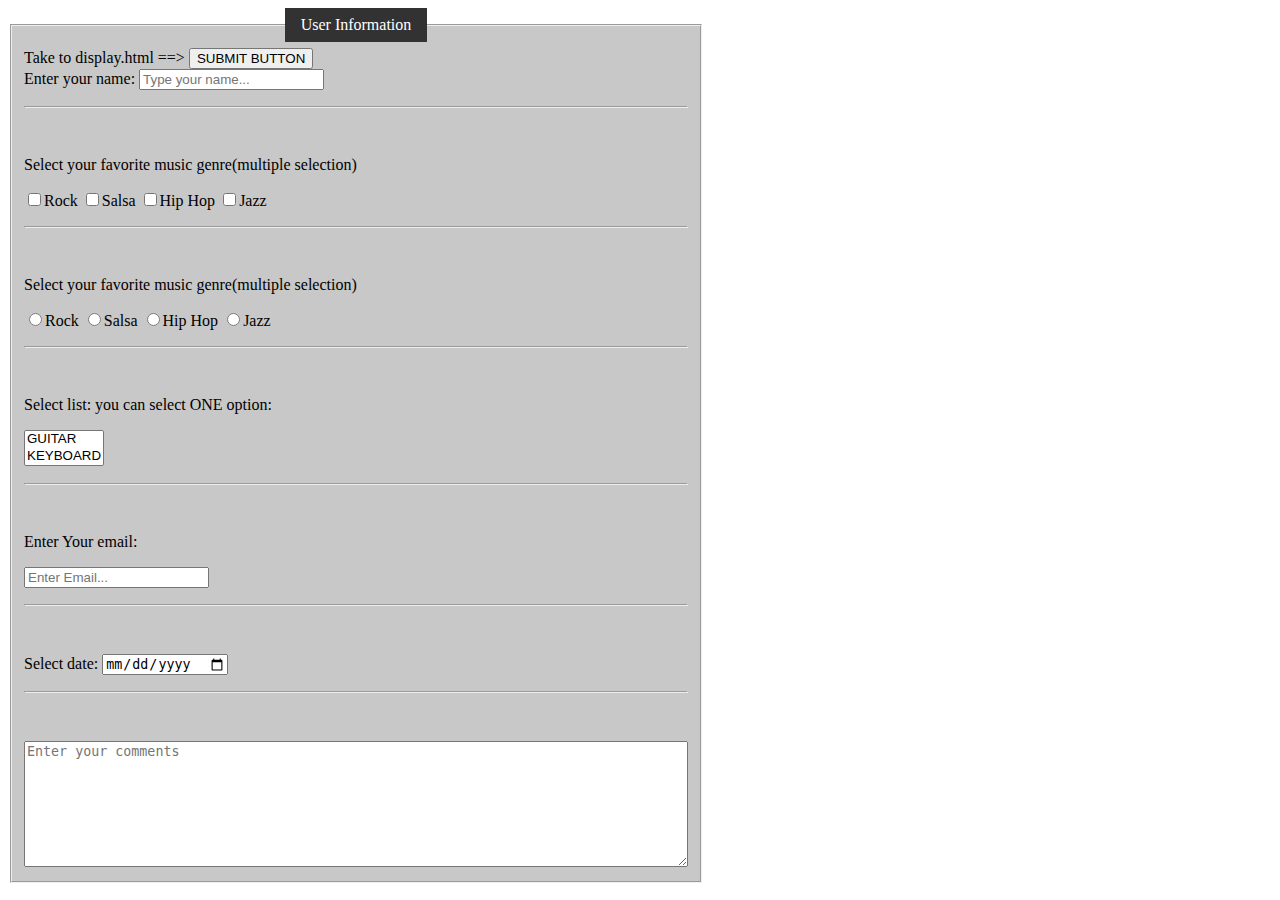
==== index.html @ 103378db "Create index.html" ====
<!DOCTYPE html>
<html lang="en" dir="ltr">
<head>
    <meta charset="UTF-8">
    <title></title>
    <link rel="stylesheet" href="forms.css">
    <style media="screen">
        fieldset{
            width: 50%;
            background-color: rgb(200,200,200);
        }
        legend{
            text-align: center;
            background-color: rgb(50,50,50);
            color: white;
            padding: 0.5em 1em;
        }
        label{
            display: block;
        }
        hr{
            margin-top: 1em;
            margin-bottom: 3em;
        }
    </style>
</head>
<body>
    <form class="form1" action="display.html" method="get" id="theForm">
        <FIeldset>
            <Legend>User Information</Legend>
            <label for="submit_bt">Take to display.html ==>
                <input type="submit" name="submit_bt" id="submit_bt" value="SUBMIT BUTTON" onclick="passvalues();">
            </label>
            <label for="enter_name">Enter your name:
            <input type="text" name="name" id="enter_name" placeholder="Type your name...">
            </label>
            <script type="text/javascript">
                function passvalues(){
                    let n = document.querySelector('#enter_name').value;
                    localStorage.setItem('fullName', n);
                }
        
            </script>

            <hr>
            <p>Select your favorite music genre(multiple selection)</p>
            <input type="checkbox" name="music" value="rock" />Rock
            <input type="checkbox" name="music" value="salsa" />Salsa
            <input type="checkbox" name="music" value="hip_hop" />Hip Hop
            <input type="checkbox" name="music" value="jazz" />Jazz
            <hr>

            <p>Select your favorite music genre(multiple selection)</p>
            <input type="radio" name="music" value="rock" />Rock
            <input type="radio" name="music" value="salsa" />Salsa
            <input type="radio" name="music" value="hip_hop" />Hip Hop
            <input type="radio" name="music" value="jazz" />Jazz

            <hr>
            <!--size shows how many items and multiple="multiple allows selection of multiple items"-->
            <p>Select list: you can select ONE option: </p>
            <select name="instruments" size="2">
                <option value="guitar">GUITAR</option>
                <option value="keyboard">KEYBOARD</option>
                <option value="bass">BASS</option>
                <option value="piano">PIANO</option>
            </select>

            <hr>
            <p>Enter Your email: </p>
            <input type="email" name="email" placeholder="Enter Email...">

            <hr>
            <label>Select date: <input type="date"></label>

            <hr>
            <textarea name="comments" rows="8" cols="80" placeholder="Enter your comments"></textarea>
        </FIeldset>
        
    </form>
</body>
</html>
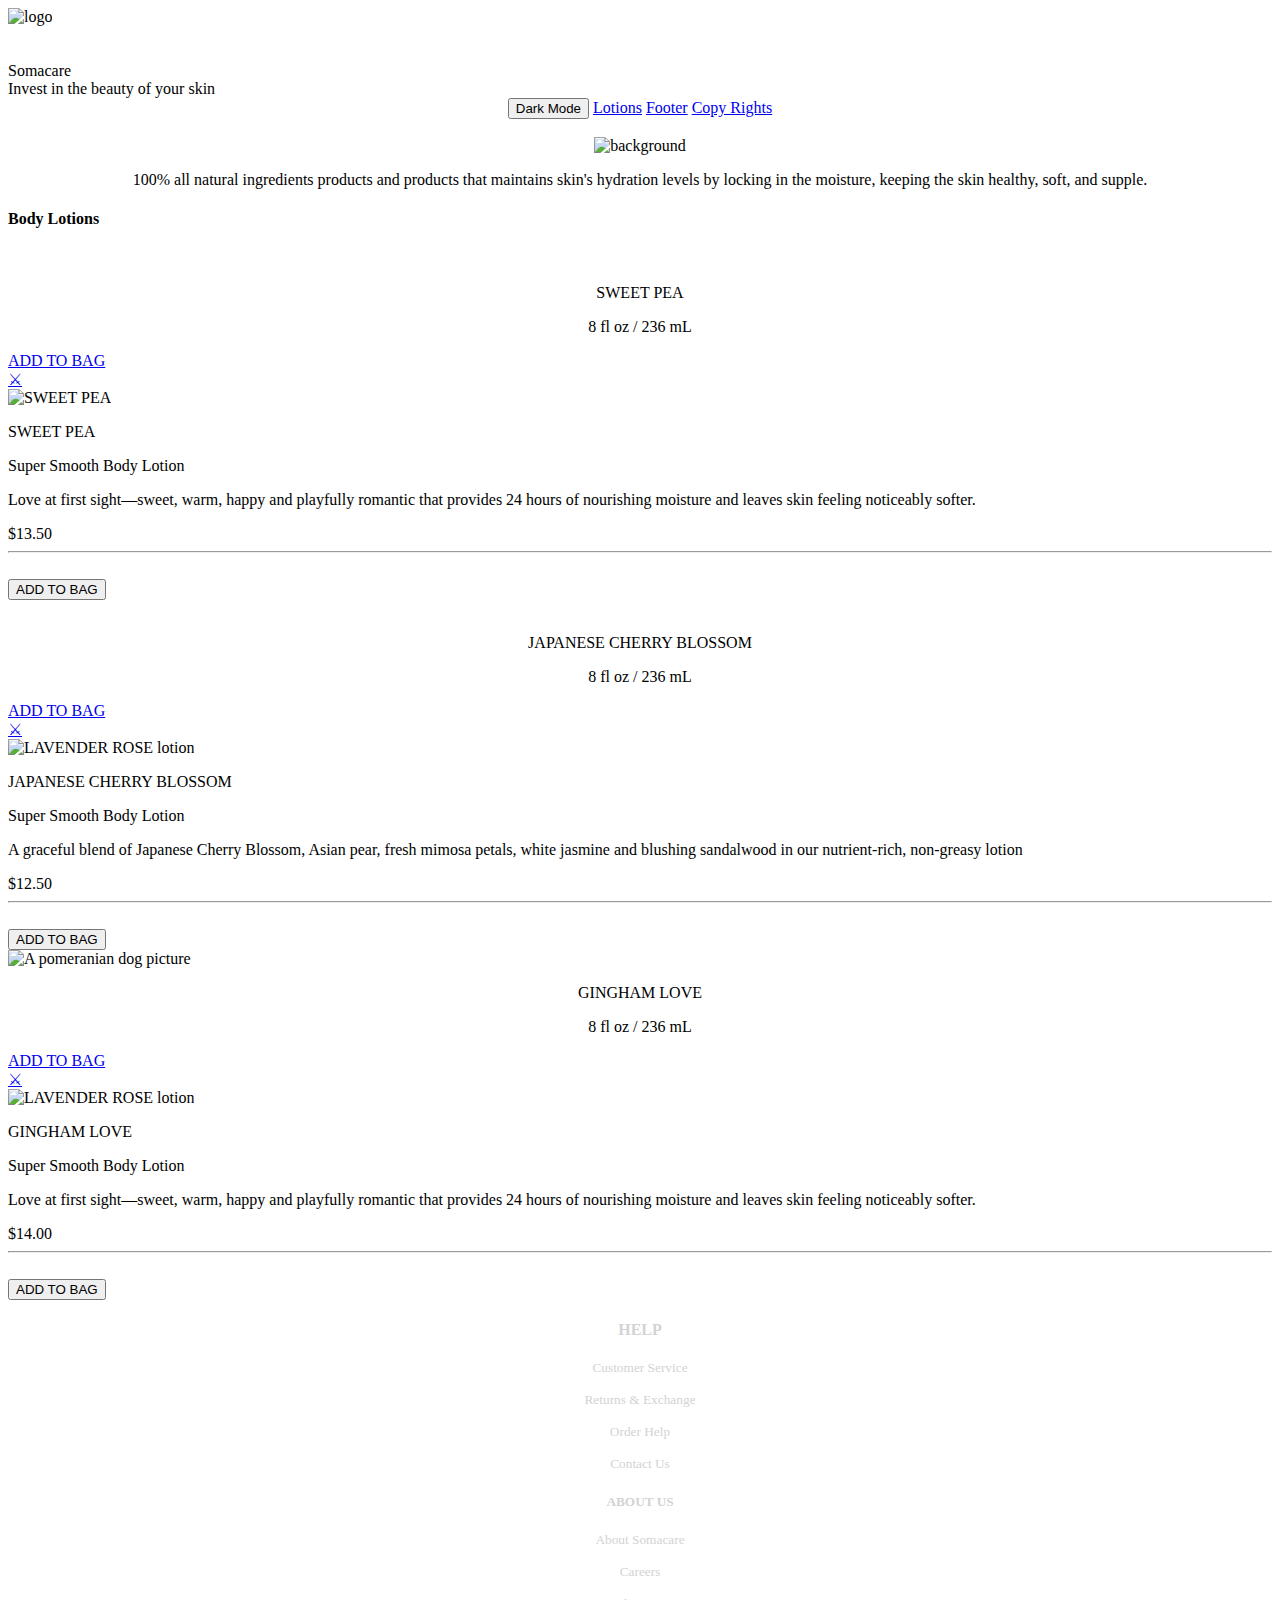
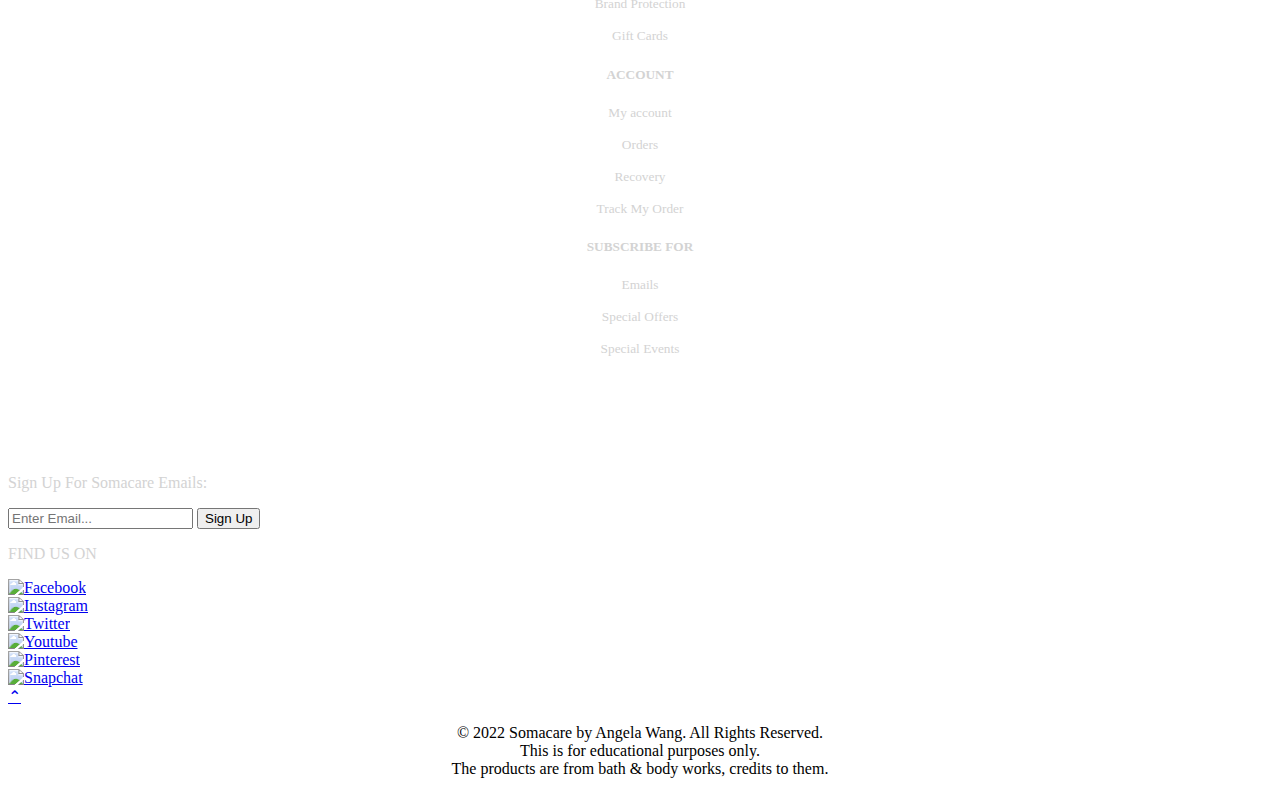
==== commit 885aa475: "Update index.html" ====
--- a/index.html
+++ b/index.html
@@ -2,81 +2,210 @@
 <html lang="en" dir="ltr">
 <head>
     <meta charset="UTF-8">
-    <title></title>
-    <link rel="stylesheet" href="forms.css">
-    <style media="screen">
-        fieldset{
-            width: 50%;
-            background-color: rgb(200,200,200);
-        }
-        legend{
-            text-align: center;
-            background-color: rgb(50,50,50);
-            color: white;
-            padding: 0.5em 1em;
-        }
-        label{
-            display: block;
-        }
-        hr{
-            margin-top: 1em;
-            margin-bottom: 3em;
-        }
-    </style>
+    <meta name="viewport" content="width=device-width, initial-scale=1.0">
+    <title>Somacare</title>
+    <link rel="stylesheet" href="project.css">
 </head>
 <body>
-    <form class="form1" action="display.html" method="get" id="theForm">
-        <FIeldset>
-            <Legend>User Information</Legend>
-            <label for="submit_bt">Take to display.html ==>
-                <input type="submit" name="submit_bt" id="submit_bt" value="SUBMIT BUTTON" onclick="passvalues();">
-            </label>
-            <label for="enter_name">Enter your name:
-            <input type="text" name="name" id="enter_name" placeholder="Type your name...">
-            </label>
-            <script type="text/javascript">
-                function passvalues(){
-                    let n = document.querySelector('#enter_name').value;
-                    localStorage.setItem('fullName', n);
-                }
-        
-            </script>
+    <section class="cont">
+        <section class="section1">
+            <div class="logo">
+                <img src="img/logo.png" alt="logo">
+            </div>
+            <div class="name">
+                <br><br>
+                <span class="s1">Somacare</span>
+                <br><span>
+                <span class="s2">Invest in the beauty of your skin</span>
+            </div>
+        </section>
+        <section class="section2" align="center">
+            
+            <nav class="Nav">
+                <button onclick="myFunction()">Dark Mode</button>
+                <a href="#l">Lotions</a>
+                <a href="#f">Footer</a>
+                <a href="#f">Copy Rights</a>
+            </nav>
+            <br>
+            <div align="center" class="con">
+                <img src="img/bg.jpeg" alt="background" class="bg">
+            </div>
+            <div class="bgp">
+                <p align="center">100% all natural ingredients products and products that maintains skin's hydration levels by locking in the moisture, keeping the skin healthy, soft, and supple.</p>
+            </div>
+            
+        </section>
+        <h4 class="bl" id="l">Body Lotions</h4>
+        <section class="section3">
+            <div class="div1">
+                <img src="img/img1.jpeg" alt="" class="img1">
+                <p class="par1" align="center" id="im1">SWEET PEA</p><p align="center">8 fl oz / 236 mL</p>
+                <a href="#modelwindow" class="a1">ADD TO BAG</a>
+                <div class="modelback" id="modelwindow">
+                    <div class="modelfront">
+                        <a href="#l" class="close">&#9876</a>
+                        <div class="imgcont">
+                            <img src="img/img1.jpeg" alt="SWEET PEA">
+                        </div>
+                        <div class="info" style="color: black;">
+                            <p>SWEET PEA</p>
+                            <p>Super Smooth Body Lotion</p>
+                            <p>Love at first sight—sweet, warm, happy and playfully romantic that provides 24 hours of nourishing moisture and leaves skin feeling noticeably softer.</p>
+                            <span class="nowprice" id="p1">$13.50</span>
+                            <br><hr><br>
+                            <form class="form" action="checkout.html" method="get" id="Form">
+                                <label for="submit_bt">
+                                    <input type="submit" name="submit_bt" id="submit_bt" value="ADD TO BAG" class="a1" onclick="passvalues1()">
+                                </label>
+                            </form>
+                        </div>
+                    </div>
+                </div>
+            </div>
+            <div class="div2" >
+                <img src="img/img2.jpeg" alt="" class="img2">
+                <p class="par1" align="center" id="im2">JAPANESE CHERRY BLOSSOM</p><p align="center">8 fl oz / 236 mL</p>
+                <a href="#modelwindow1" class="a1">ADD TO BAG</a>
+                <div class="modelback" id="modelwindow1">
+                    <div class="modelfront">
+                        <a href="#l" class="close">&#9876</a>
+                        <div class="imgcont">
+                            <img src="img/img2.jpeg" alt="LAVENDER ROSE lotion">
+                        </div>
+                        <div class="info" style="color: black;">
+                            <p>JAPANESE CHERRY BLOSSOM</p>
+                            <p>Super Smooth Body Lotion</p>
+                            <p>A graceful blend of Japanese Cherry Blossom, Asian pear, fresh mimosa petals, white jasmine and blushing sandalwood in our nutrient-rich, non-greasy lotion</p>
+                            <span class="nowprice" id="p2">$12.50</span>
+                            <br><hr><br>
+                            <form class="form" action="checkout.html" method="get" id="Form">
+                                <label for="submit_bt">
+                                    <input type="submit" name="submit_bt" id="submit_bt" value="ADD TO BAG" class="a1" onclick="passvalues2()">
+                                </label>
+                            </form>
+                        </div>
+                    </div>
+                </div>
+            </div>
+            <div class="div3">
+                <img src="img/img3.jpeg" alt="A pomeranian dog picture" class="img3">
+                <p class="par1" align="center" id="im3">GINGHAM LOVE</p><p align="center">8 fl oz / 236 mL</p>
+                <a href="#modelwindow2" class="a1">ADD TO BAG</a>
+                <div class="modelback" id="modelwindow2">
+                    <div class="modelfront">
+                        <a href="#l" class="close">&#9876</a>
+                        <div class="imgcont">
+                            <img src="img/img3.jpeg" alt="LAVENDER ROSE lotion">
+                        </div>
+                        <div class="info" style="color: black;">
+                            <p>GINGHAM LOVE</p>
+                            <p>Super Smooth Body Lotion</p>
+                            <p>Love at first sight—sweet, warm, happy and playfully romantic that provides 24 hours of nourishing moisture and leaves skin feeling noticeably softer.</p>
+                            <span class="nowprice" id="p3">$14.00</span>
+                            <br><hr><br>
+                            <form class="form" action="checkout.html" method="get" id="Form">
+                                <label for="submit_bt">
+                                    <input type="submit" name="submit_bt" id="submit_bt" value="ADD TO BAG" class="a1" onclick="passvalues3()">
+                                </label>
+                            </form>
+                        </div>
+                    </div>
+                </div>
+            </div>
+        </section>
+        <section class="section4" id="f">
+            <div class="help">
+                <h4 align="center" style="color: lightgrey">HELP</h4>
+                <p align="center" style="font-size: smaller; color: lightgrey">
+                    Customer Service
+                    <br><br>
+                    Returns & Exchange
+                    <br><br>
+                    Order Help
+                    <br><br>
+                    Contact Us
+                </p>
+            </div>
+            <div class="about">
+                <h5 align="center" style="color: lightgrey">ABOUT US</h5>
+                <p align="center" style="font-size: smaller; color: lightgrey">
+                    About Somacare
+                    <br><br>
+                    Careers
+                    <br><br>
+                    Brand Protection
+                    <br><br>
+                    Gift Cards
+                </p>
+            </div>
+            <div class="account">
+                <h5 align="center" style="color: lightgrey">ACCOUNT</h5>
+                <p align="center" style="font-size: smaller; color: lightgrey">
+                    My account
+                    <br><br>
+                    Orders
+                    <br><br>
+                    Recovery
+                    <br><br>
+                    Track My Order
+                </p>
+            </div>
+            <div class="subscribe">
+                <h5 align="center" style="color: lightgrey">SUBSCRIBE FOR</h5>
+                <p align="center" style="font-size: smaller; color: lightgrey">
+                    Emails
+                    <br><br>
+                    Special Offers
+                    <br><br>
+                    Special Events
+                    <br><br>
+                </p>
+            </div>
+            <br><br><hr color="white"><br>
+            <div class="signup">
+                <form class="form1" method="get">
+                    <p style="color: lightgrey">Sign Up For Somacare Emails: </p>
+                    <input type="email" name="email" placeholder="Enter Email..." class="in">
+                    <span><button class="bu">Sign Up</button></span>
+                  </form>
+            </div>
+            <div class="socials">
+                <p style="color: lightgrey">FIND US ON</p>
+                <div>
+                    <a href="https://www.facebook.com/"><img src="social/fb.png" alt="Facebook"></a>
+                </div>
+                <div>
+                    <a href="https://www.instagram.com/"><img src="social/inst.png" alt="Instagram"></a>
+                </div>
+                <div>
+                    <a href="https://twitter.com/?lang=en"><img src="social/tw.png" alt="Twitter"></a>
+                </div>
+                <div>
+                    <a href="https://www.youtube.com/"><img src="social/yt.png" alt="Youtube"></a>
+                </div>
+                <div>
+                    <a href="https://www.pinterest.com/"><img src="social/pi.png" alt="Pinterest"></a>
+                </div>
+                <div>
+                    <a href="https://www.snapchat.com/"><img src="social/sc.png" alt="Snapchat"></a>
+                </div>
+            </div>
+            
+        </section>
+        <div class="toTop">
+            <a href="#" class="linkTop">&#8963;</a>
+        </div>
+        <br>
+        <footer align="center">© 2022 Somacare by Angela Wang. All Rights Reserved.
+            <br>This is for educational purposes only.
+            <br>The products are from bath & body works, credits to them.
+        </footer>
+        <br>
+    </section>
+    
 
-            <hr>
-            <p>Select your favorite music genre(multiple selection)</p>
-            <input type="checkbox" name="music" value="rock" />Rock
-            <input type="checkbox" name="music" value="salsa" />Salsa
-            <input type="checkbox" name="music" value="hip_hop" />Hip Hop
-            <input type="checkbox" name="music" value="jazz" />Jazz
-            <hr>
-
-            <p>Select your favorite music genre(multiple selection)</p>
-            <input type="radio" name="music" value="rock" />Rock
-            <input type="radio" name="music" value="salsa" />Salsa
-            <input type="radio" name="music" value="hip_hop" />Hip Hop
-            <input type="radio" name="music" value="jazz" />Jazz
-
-            <hr>
-            <!--size shows how many items and multiple="multiple allows selection of multiple items"-->
-            <p>Select list: you can select ONE option: </p>
-            <select name="instruments" size="2">
-                <option value="guitar">GUITAR</option>
-                <option value="keyboard">KEYBOARD</option>
-                <option value="bass">BASS</option>
-                <option value="piano">PIANO</option>
-            </select>
-
-            <hr>
-            <p>Enter Your email: </p>
-            <input type="email" name="email" placeholder="Enter Email...">
-
-            <hr>
-            <label>Select date: <input type="date"></label>
-
-            <hr>
-            <textarea name="comments" rows="8" cols="80" placeholder="Enter your comments"></textarea>
-        </FIeldset>
-        
-    </form>
+    <script type="text/javascript" src="project.js">
+    </script>
 </body>
 </html>
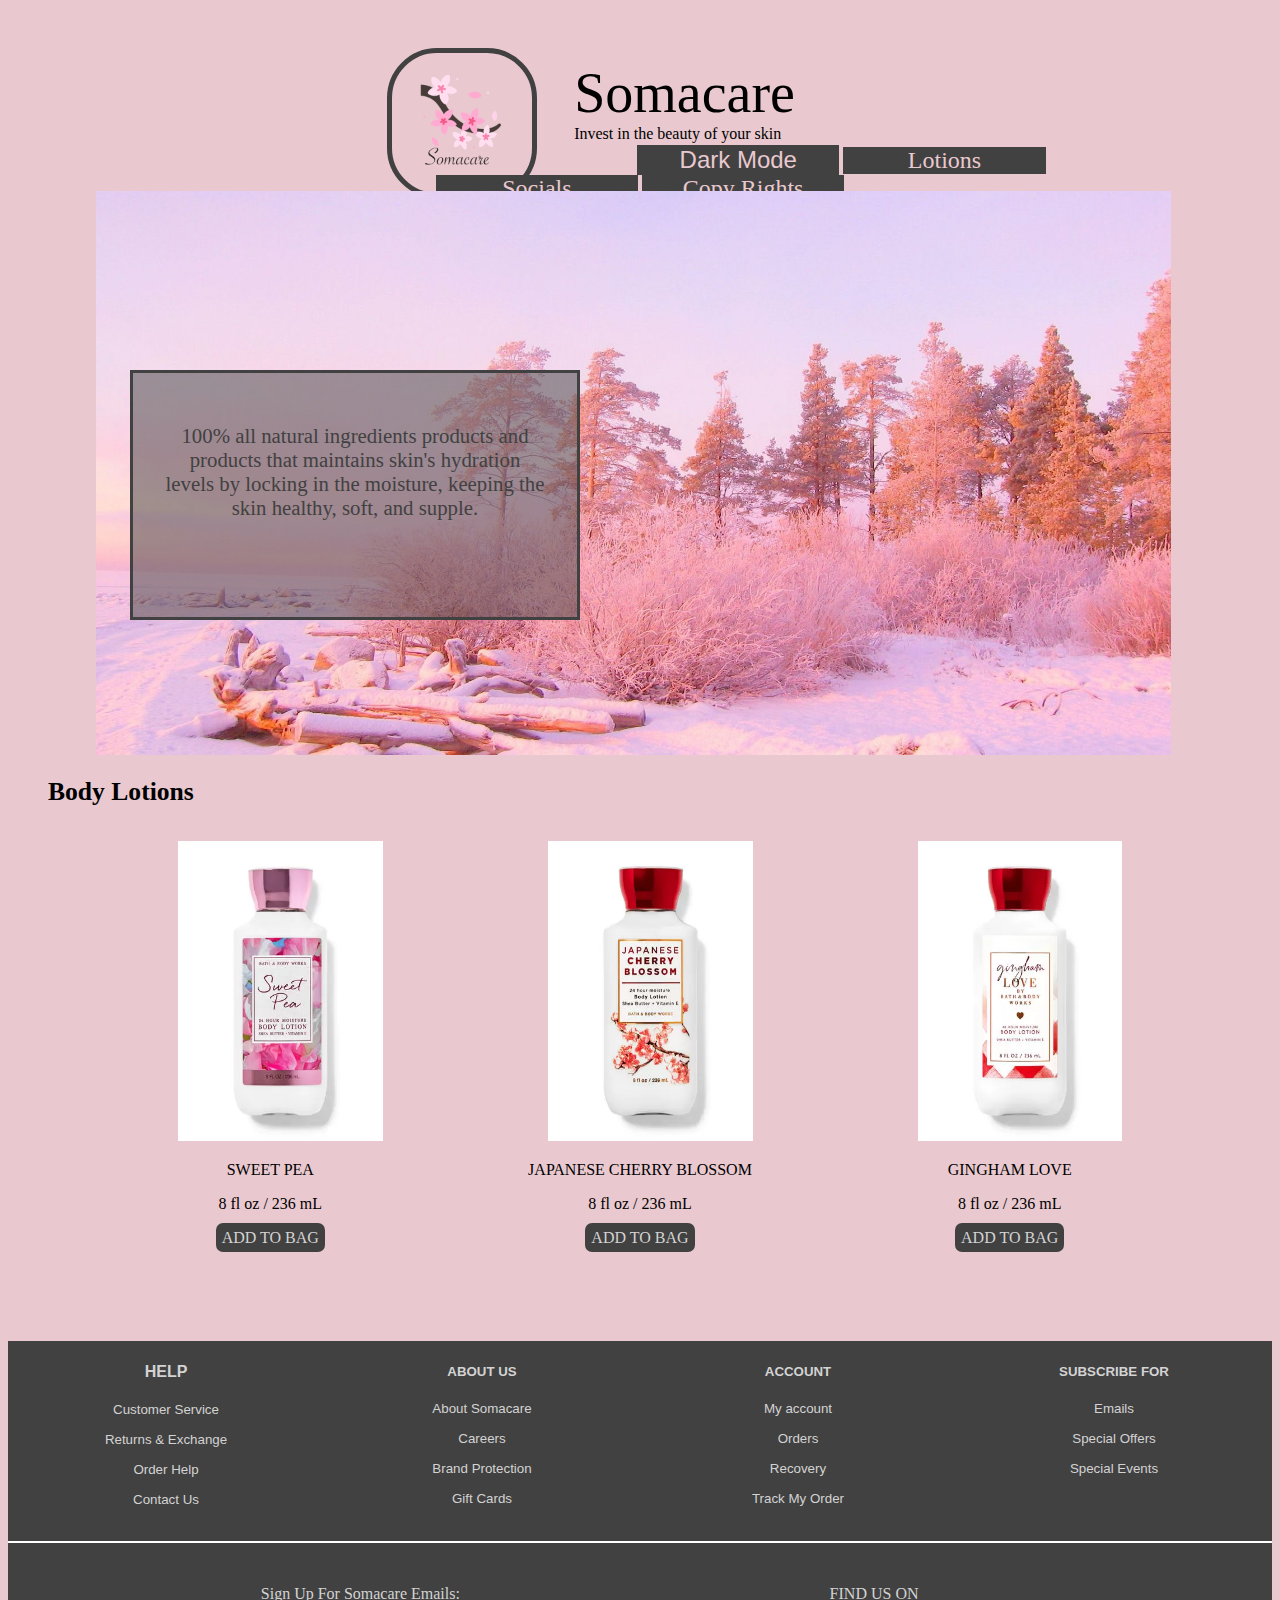
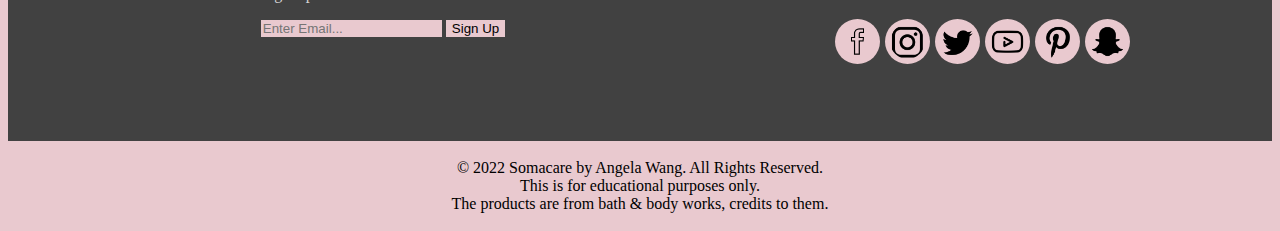
==== commit 58662c66: "Update index.html" ====
--- a/index.html
+++ b/index.html
@@ -20,11 +20,10 @@
             </div>
         </section>
         <section class="section2" align="center">
-            
             <nav class="Nav">
                 <button onclick="myFunction()">Dark Mode</button>
                 <a href="#l">Lotions</a>
-                <a href="#f">Footer</a>
+                <a href="#f">Socials</a>
                 <a href="#f">Copy Rights</a>
             </nav>
             <br>
@@ -34,14 +33,13 @@
             <div class="bgp">
                 <p align="center">100% all natural ingredients products and products that maintains skin's hydration levels by locking in the moisture, keeping the skin healthy, soft, and supple.</p>
             </div>
-            
         </section>
         <h4 class="bl" id="l">Body Lotions</h4>
         <section class="section3">
             <div class="div1">
                 <img src="img/img1.jpeg" alt="" class="img1">
                 <p class="par1" align="center" id="im1">SWEET PEA</p><p align="center">8 fl oz / 236 mL</p>
-                <a href="#modelwindow" class="a1">ADD TO BAG</a>
+                <a href="#modelwindow" class="a1" align="center">ADD TO BAG</a>
                 <div class="modelback" id="modelwindow">
                     <div class="modelfront">
                         <a href="#l" class="close">&#9876</a>
--- a/project.css
+++ b/project.css
@@ -0,0 +1,816 @@
+*{box-sizing: border-box;}
+:root{
+    --primary: rgb(233, 201, 207);
+    --secondary: rgb(65, 65, 65);
+}
+html{scroll-behavior: smooth;}
+body{
+    background-color: var(--primary);
+}
+.cont{
+    height: 1405px;
+    margin: auto;
+}
+.section3{
+    margin: auto;
+}
+.section4{
+    background-color: var(--secondary);
+}
+.div1, .div2, .div3{
+    float: left;
+}
+.a1{
+    text-decoration: none;
+    background-color: var(--secondary);
+    font-family: 'Times New Roman', Times, serif;
+    color:lightgray;
+    border: none;
+    padding: 6px;
+    border: none;
+    border-radius: 7px;
+}
+.a1:hover{
+    background-color: lightgray;
+    color: var(--secondary);
+}
+
+.modelback{
+    position: fixed;
+    top: 0px;
+    bottom: 0px;
+    left: 0px;
+    right: 0px;
+    background-color: rgba(50,50,50,0.5);
+    opacity: 0;
+    pointer-events: none;
+}
+.modelfront{
+    background-color: white;
+    position: relative;
+    margin: auto;
+}
+.modelback:target{
+    opacity: 1;
+    pointer-events: auto;
+    transition: ease-in 0.5s;
+}
+.close{
+    background-color: lightgray;
+    position: absolute;
+    top: 0px;
+    right: 0px;
+    text-decoration: none;
+    color: rgb(50,50,50);
+
+}
+.close:hover{
+    background-color: rgb(50,50,50);
+    color: lightgray;
+}
+.imgcont{
+    float: left;
+}
+.info{
+    float: left;
+}
+.imgcont img{
+    width: 100%;
+    height: 100%;
+}
+.help, .about, .account, .subscribe{
+    float: left;
+    font-family: Arial, "Helvetica Neue", Helvetica, sans-serif;
+}
+.socials div{
+    width: 45px;
+    height: 45px;
+    float: left;
+    margin-left: 5px;
+}
+.socials div img{
+    width: 100%;
+    height: 100%;
+    background-color: var(--primary);
+    border-radius: 50%;
+    padding: 5px;
+}
+.signup{
+    float: left;
+}
+.form1 p{
+    font-family: cursive;
+    color: var(--primary);
+}
+.in{
+    background-color: var(--primary);
+    border: none;
+}
+.bu{
+    background-color: var(--primary);
+    border: none;
+}
+.logo{
+    float: left;
+    animation: logo1 8s;
+}
+.logo img{
+    width: 100%;
+    height: 100%;
+    border: solid var(--secondary) 5px;
+}
+.name{
+    animation: logo2 8s;
+}
+.s1{
+    font-family: cursive
+}
+.s2{
+    font-family: fantasy;
+}
+.toTop{
+    background-color: rgba(50,50,50,0.5);
+    position: fixed;
+    display: none;
+}
+.linkTop{
+    text-decoration: none;
+    color: var(--primary);
+    text-align: center;
+    display: block;
+}
+.toTop:hover{
+    box-shadow: 0px 0px 8px 2px black;
+    background-color: rgba(46, 44, 44, 0.7);
+}
+.con{
+    position: relative;
+}
+.bg{
+    width: 100%;
+    height: 100%;
+    position: relative;
+}
+.bgp{
+    position: absolute;
+    border: solid var(--secondary);
+    background-color: rgb(65, 65, 65, 0.5);
+}
+.bgp p{
+    color: var(--secondary);
+    font-family: fantasy;
+}
+
+@keyframes logo1{
+    0%{transform: scale(0);}
+    50%{transform: scale(1.2);}
+}
+@keyframes logo2{
+    0%{opacity: 0;} 
+    65%{opacity: 0.5;} 
+    100%{opacity: 1;} 
+}
+.Nav{
+    margin-left: auto;
+    margin-right: auto;
+    color: var(--primary);
+}
+.Nav a{
+    text-decoration: none;
+    display: inline-block;
+    text-align: center;
+    color: var(--primary);
+    background-color: var(--secondary);
+    
+}
+.Nav a:hover{
+    background-color: lightgray;
+    color: var(--secondary);
+}
+.Nav button{
+    text-decoration: none;
+    display: inline-block;
+    text-align: center;
+    color: var(--primary);
+    background-color: var(--secondary);
+    border: none;
+}
+.Nav button:hover{
+    background-color: lightgray;
+    color: var(--secondary);
+}
+.darkmode{
+    background-color: var(--secondary);
+    color: var(--primary);
+}
+/* desktopv view */
+@media only screen and (min-width:900px){
+    .Nav button{
+        width: 20%;
+        font-size: 1.5em;
+    }
+    .Nav a{
+        width: 20%;
+        font-size: 1.5em;
+    }
+    .Nav{
+        width: 80%;
+        height: 30px;
+        padding-top: 2px;
+    }
+    .bgp p{
+        font-size: 1.3em;
+    }
+    .bgp{
+        height: 250px;
+        width: 450px;
+        left: 130px;
+        top: 370px;
+        padding: 30px;
+    }
+    .con{
+        width: 85%;
+        height: 94%;
+        margin-left: 7%;
+    }
+    .s1{
+        font-size: 3.5em;
+    }
+    .name{
+        width: 70%;
+        height: 90%;
+        margin-left: 44%;
+        margin-top: 2%;
+        padding-left: 10px;
+    }
+    .logo{
+        width: 150px;
+        height: 150px;
+        margin-left: 30%;
+    }
+    .logo img{
+        width: 100%;
+        height: 100%;
+        border: solid var(--secondary) 5px;
+        border-radius: 50px;
+        padding: 20px;
+        margin-top: 23px;
+    }
+    .signup{
+        width: 40%;
+        margin-left: 20%;
+    }
+    .socials{
+        height: 150px;
+        width: 30%;
+        margin-left: 65%;
+    }
+    .help, .about, .account, .subscribe{
+        width: 25%;
+        height: 200px;
+    }
+    .section2{
+        height: 600px;
+        width: 100%;
+    }
+    .section3{
+        height: 500px;
+        width: 90%;
+    }
+    .section4{
+        height: 400px;
+        width: 100%;
+    }
+    .div1, .div2, .div3{
+        height: 100%;
+        width: 30%;
+        margin-left: 2.5%;
+    }
+    .img1, .img2, .img3{
+        height: 60%;
+        width: 60%;
+        margin-left: 23%;
+    }
+    .a1{
+        margin-left: 35%;
+        padding: 6px;
+        margin-left: 34%;
+    }
+    .bl{
+        font-size: 1.6em;
+        margin-left: 40px;
+    }
+    .modelback{
+        top: 0px;
+        bottom: 0px;
+        left: 0px;
+        right: 0px;
+    }
+    .modelfront{
+        width: 600px;
+        height: 420px;
+    }
+    .close{
+        padding: 10px;
+        top: 0px;
+        right: 0px;
+    
+    }
+    .imgcont{
+        width: 40%;
+        height: 90%;
+        margin-top: 7%;
+    }
+    .info{
+        width: 55%;
+        height: 90%;
+        margin-top: 7%;
+    }
+    .imgcont img{
+        width: 100%;
+        height: 100%;
+        padding: 10%;
+    }
+}
+/* desktop view with changes */
+@media only screen and (max-width: 1050px) and (min-width:900px){ 
+    .Nav button{
+        width: 20%;
+        font-size: 1.5em;
+    }
+    .Nav a{
+        width: 20%;
+        font-size: 1.5em;
+    }
+    .Nav{
+        width: 80%;
+        height: 30px;
+        padding-top: 2px;
+    }
+    .bgp p{
+        font-size: 1.3em;
+    }
+    .bgp{
+        height: 250px;
+        width: 450px;
+        left: 130px;
+        top: 370px;
+        padding: 30px;
+    }
+    .con{
+        width: 85%;
+        height: 94%;
+        margin-left: 7%;
+    }
+    .s1{
+        font-size: 3.5em;
+    }
+    .name{
+        width: 70%;
+        height: 90%;
+        margin-left: 44.5%;
+        margin-top: 2%;
+        padding-left: 10px;
+    }
+    .logo{
+        width: 130px;
+        height: 130px;
+        margin-left: 30%;
+        margin-top: 10px;
+        border: solid green;
+    }
+    .logo img{
+        width: 100%;
+        height: 100%;
+        border-radius: 30px;
+        padding: 20px;
+        margin-top: 23px;
+    }
+    .signup{
+        width: 40%;
+        margin-left: 20%;
+    }
+    .socials{
+        height: 150px;
+        width: 30%;
+        margin-left: 65%;
+    }
+    .help, .about, .account, .subscribe{
+        width: 25%;
+        height: 200px;
+    }
+    .section2{
+        height: 600px;
+        width: 100%;
+    }
+    .section3{
+        height: 500px;
+        width: 90%;
+    }
+    .section4{
+        height: 400px;
+        width: 100%;
+    }
+    .div1, .div2, .div3{
+        height: 100%;
+        width: 30%;
+        margin-left: 2.5%;
+    }
+    .img1, .img2, .img3{
+        height: 60%;
+        width: 60%;
+        margin-left: 23%;
+    }
+    .a1{
+        margin-left: 35%;
+        padding: 6px;
+        margin-left: 29%;
+    }
+    .bl{
+        font-size: 1.6em;
+        margin-left: 40px;
+    }
+    .modelback{
+        top: 0px;
+        bottom: 0px;
+        left: 0px;
+        right: 0px;
+    }
+    .modelfront{
+        width: 600px;
+        height: 420px;
+    }
+    .close{
+        padding: 10px;
+        top: 0px;
+        right: 0px;
+    
+    }
+    .imgcont{
+        width: 40%;
+        height: 90%;
+        margin-top: 7%;
+    }
+    .info{
+        width: 55%;
+        height: 90%;
+        margin-top: 7%;
+    }
+    .imgcont img{
+        width: 100%;
+        height: 100%;
+        padding: 10%;
+    }
+}
+/* tablet view */
+@media only screen and (max-width: 900px) and (min-width:450px){
+    .Nav button{
+        width: 20%;
+        font-size: 1.1em;
+        padding-top: 10px;
+        padding-bottom: 10px;
+    }
+    .Nav a{
+        width: 20%;
+        font-size: 1.2em;
+        padding-top: 10px;
+        padding-bottom: 10px;
+    }
+    .Nav{
+        width: 100%;
+        height: 30px;
+        padding-top: 2px;
+    }
+    .bgp p{
+        font-size: 1.2em;
+        color: black;
+    }
+    .bgp{
+        height: 250px;
+        width: 450px;
+        left: 90px;
+        top: 270px;
+        padding: 30px;
+        box-shadow: 5px 5px 5px black;
+        background-color: rgb(65, 65, 65, 0.6);
+    }
+    .con{
+        width: 95%;
+        height: 75%;
+        margin-left: 2%;
+    }
+    .bg{
+        width: 100%;
+        height: 100%;
+        position: relative;
+    }
+    .s1{
+        font-size: 3.5em;
+    }
+    .name{
+        width: 70%;
+        height: 90%;
+        margin-left: 44%;
+    }
+    .logo{
+        width: 130px;
+        height: 130px;
+        margin-left: 30%;
+        margin-right: 20px;
+    }
+    .logo img{
+        width: 100%;
+        height: 100%;
+        border-radius: 30px;
+        padding: 20px;
+        margin-top: 29px;
+    }
+    .signup{
+        width: 40%;
+        margin-left: 12%;
+    }
+    .socials{
+        height: 150px;
+        width: 40%;
+        margin-left: 55%;
+        margin-top: 27px;
+    }
+    .help, .about, .account, .subscribe{
+        width: 25%;
+        height: 200px;
+    }
+    .help, .about, .account, .subscribe p{
+        font-size: 1.1em;
+    }
+    .section1{
+        height: 170px;
+        width: 100%;
+    }
+    .section2{
+        height: 600px;
+        width: 100%;
+    }
+    .section3{
+        height: 1200px;
+        width: 100%;
+    }
+    .section4{
+        height: 400px;
+        width: 100%;
+        margin-left: 2%;
+    }
+    .div1, .div2{
+        height: 50%;
+        width: 45%;
+        margin-left: 2.9%;
+        float: left;
+    }
+    .div3{
+        height: 50%;
+        width: 43%;
+        margin-left: 2.9%;
+    }
+    .img1, .img2, .img3{
+        height: 70%;
+        width: 70%;
+        margin-left: 15%;
+    }
+    .a1{
+        margin-left: 28%;
+        padding: 6px;
+        font-size: 1.5em;
+    }
+    .div1 p{
+        font-size: 1.3em;
+    }
+    .div2 p{
+        font-size: 1.3em;
+    }
+    .div3 p{
+        font-size: 1.3em;
+    }
+    .bl{
+        font-size: 1.6em;
+        margin-left: 40px;
+        margin-top: -60px;
+    }
+    .modelback{
+        top: 0px;
+        bottom: 0px;
+        left: 0px;
+        right: 0px;
+    }
+    .modelfront{
+        width: 700px;
+        height: 520px;
+        margin-top: 18%;
+        margin-left: 8%;
+    }
+    .modelfront p{
+        font-size: 1.5em;
+    }
+    .modelfront span{
+        font-size: 1.5em;
+    }
+    .close{
+        padding: 20px;
+        top: 0px;
+        right: 0px;
+    }
+    .imgcont{
+        width: 45%;
+        height: 90%;
+        margin-top: 4%;
+        margin-left: -20px;
+    }
+    .info{
+        width: 55%;
+        height: 90%;
+        margin-top: 10%;
+        margin-left: -15px;
+    }
+    .imgcont img{
+        width: 100%;
+        height: 100%;
+        padding: 10%;
+    }
+}
+/* smartphone view */
+@media only screen and (max-width: 450px){
+    .Nav button{
+        width: 100%;
+        font-size: 1.1em;
+        padding-top: 10px;
+        padding-bottom: 10px;
+    }
+    .Nav a{
+        width: 100%;
+        font-size: 1.2em;
+        padding-top: 10px;
+        padding-bottom: 10px;
+    }
+    .Nav{
+        width: 100%;
+        height: 175px;
+        padding-top: 2px;
+    }
+    .bgp p{
+        font-size: 1.2em;
+        color: black;
+    }
+    .bgp{
+        height: 200px;
+        width: 350px;
+        left: 17px;
+        top: 387px;
+        box-shadow: 5px 5px 5px black;
+        background-color: rgb(65, 65, 65, 0.1);
+    }
+    .con{
+        width: 100%;
+        height: 55%;
+        margin-top: -10px;
+    }
+    .bg{
+        width: 100%;
+        height: 100%;
+        position: relative;
+    }
+    .s1{
+        font-size: 3.3em;
+    }
+    .name{
+        width: 70%;
+        height: 90%;
+        margin-left: 35%;
+    }
+    .logo{
+        width: 100px;
+        height: 100px;
+        margin-left: 4%;
+        margin-top: 15px;
+    }
+    .logo img{
+        width: 100%;
+        height: 100%;
+        border-radius: 30px;
+        padding: 20px;
+        margin-top: 29px;
+    }
+    .signup{
+        width: 50%;
+        margin-left: 2%;
+        margin-top: -30px;
+    }
+    .socials{
+        height: 150px;
+        width: 40%;
+        margin-left: 55%;
+        margin-top: -25px;
+    }
+    .socials div{
+        width: 40px;
+        height: 40px;
+        float: left;
+        margin-left: 5px;
+        margin-top: 5px;
+    }
+    .help, .about, .account, .subscribe{
+        width: 25%;
+        height: 250px;
+    }
+    .help, .about, .account, .subscribe p{
+        font-size: 1em;
+    }
+    .section1{
+        height: 170px;
+        width: 100%;
+    }
+    .section2{
+        height: 450px;
+        width: 100%;
+    }
+    .section3{
+        height: 1800px;
+        width: 100%;
+    }
+    .section4{
+        height: 400px;
+        width: 100%;
+    }
+    .div1{
+        height: 33%;
+        width: 95%;
+        margin-left: 2.9%;
+    }
+    .div2{
+        height: 33%;
+        width: 95%;
+        margin-left: 2.9%;
+    }
+    .div3{
+        height: 33%;
+        width: 93%;
+        margin-left: 2.9%;
+    }
+    .img1, .img2, .img3{
+        height: 70%;
+        width: 70%;
+        margin-left: 15%;
+    }
+    .a1{
+        margin-left: 33%;
+        padding: 6px;
+        font-size: 1.3em;
+
+    }
+    .div1 p{
+        font-size: 1.3em;
+    }
+    .div2 p{
+        font-size: 1.3em;
+    }
+    .div3 p{
+        font-size: 1.3em;
+    }
+    .bl{
+        font-size: 1.6em;
+        margin-left: 40px;
+        margin-top: -6px;
+    }
+    .modelback{
+        top: 0px;
+        bottom: 0px;
+        left: 0px;
+        right: 0px;
+    }
+    .modelfront{
+        width: 100%;
+        height: 520px;
+        margin-top: 18%;
+    }
+    .close{
+        padding: 20px;
+        top: 0px;
+        right: 0px;
+    }
+    .imgcont{
+        width: 43%;
+        height: 70%;
+        margin-left: -60px;
+        margin-top: -7px;
+    }
+    .info{
+        width: 55%;
+        height: 90%;
+        margin-top: 10%;
+        margin-left: 30px;
+    }
+    .info span{
+        font-size: 1.3em;
+    }
+    .imgcont img{
+        width: 140%;
+        height: 140%;
+    }
+}
